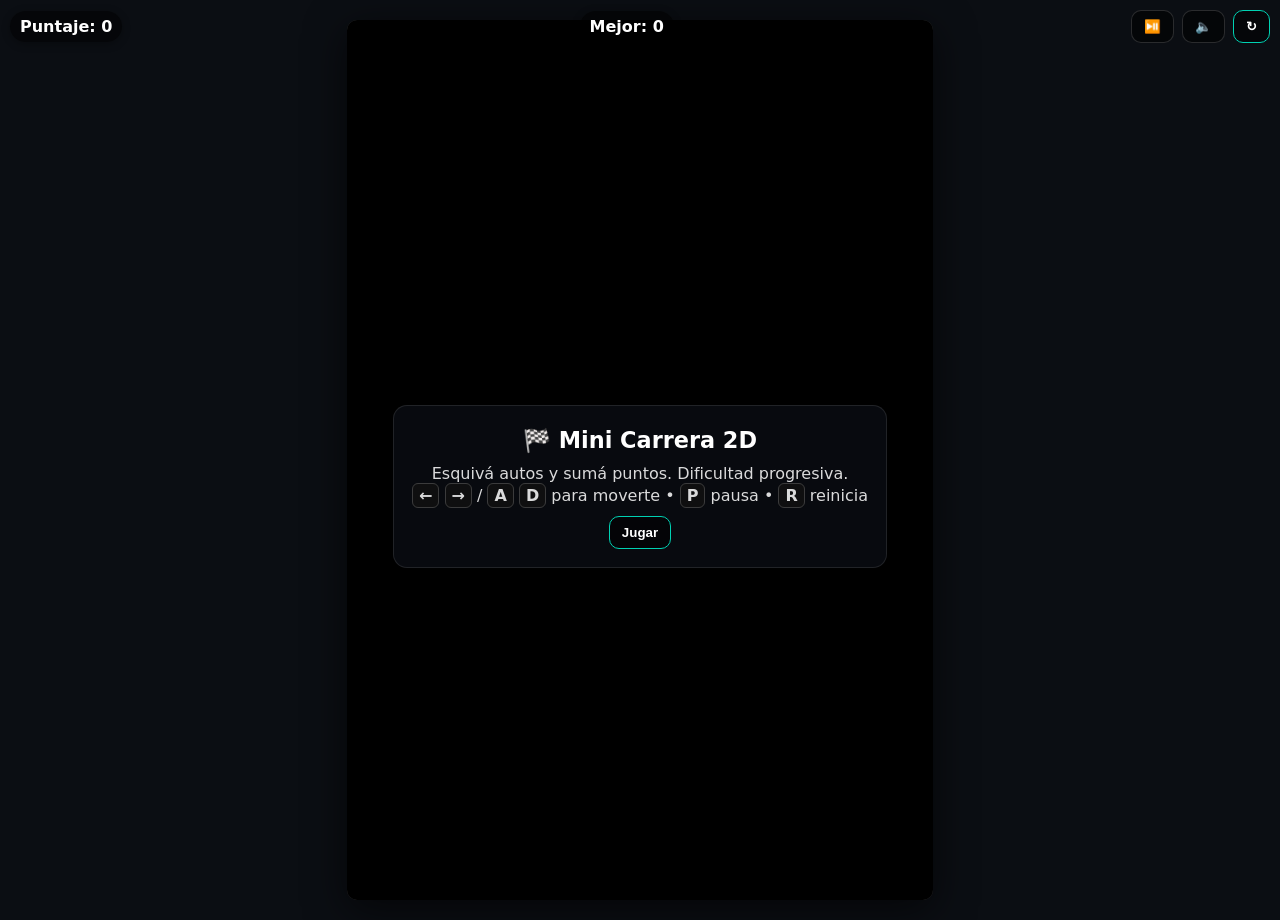
==== Autitos.html @ 8c404fef "Agrego los juegos del 2025" ====
<!DOCTYPE html>
<html lang="es">
<head>
<meta charset="utf-8" />
<meta name="viewport" content="width=device-width, user-scalable=no, initial-scale=1, maximum-scale=1">
<title>Mini Carrera 2D</title>
<style>
  :root {
    --ui-bg: rgba(0,0,0,.55);
    --ui-text: #fff;
    --accent: #00d1b2;
  }
  html, body {
    margin: 0; height: 100%; background: #0b0e13; font-family: system-ui, -apple-system, Segoe UI, Roboto, Ubuntu, Cantarell, "Helvetica Neue", Arial;
    color: var(--ui-text);
  }
  .wrap {
    position: relative; height: 100%; display: grid; place-items: center; padding: 10px;
  }
  canvas { 
    background: #2a2a2a; 
    box-shadow: 0 10px 40px rgba(0,0,0,.6), inset 0 0 0 2px rgba(255,255,255,.05);
    border-radius: 10px;
    max-width: 100%; height: auto;
    touch-action: none;
  }
  .hud {
    position:absolute; inset: 0; pointer-events: none; display:flex; flex-direction:column;
  }
  .topbar {
    display:flex; justify-content:space-between; align-items:center; gap:8px;
    padding:10px; pointer-events:auto;
  }
  .pill {
    background: var(--ui-bg); padding: 6px 10px; border-radius: 999px; font-weight: 600;
    box-shadow: 0 2px 8px rgba(0,0,0,.3);
  }
  .btn {
    background: var(--ui-bg); border: 1px solid rgba(255,255,255,.15); color: var(--ui-text);
    padding: 8px 12px; border-radius: 10px; cursor: pointer; font-weight:700;
    transition: transform .05s ease, background .2s ease, border-color .2s ease;
  }
  .btn:active { transform: translateY(1px) scale(.99); }
  .btn--accent { border-color: var(--accent); }
  .centerOverlay {
    margin-top:auto; margin-bottom:auto; display:grid; place-items:center; gap:12px; pointer-events:auto;
  }
  .panel {
    background: rgba(10,12,18,.85); border: 1px solid rgba(255,255,255,.1); padding: 18px; border-radius: 14px;
    text-align:center; backdrop-filter: blur(6px);
  }
  .panel h1 { margin:.2rem 0 .6rem; font-size: 1.4rem; }
  .panel p { margin:.2rem 0; opacity:.85 }
  .row { display:flex; gap:8px; justify-content:center; flex-wrap:wrap; }
  .kbd { background: #111; border: 1px solid #444; padding: 2px 6px; border-radius: 6px; font-weight:700; }

  /* Controles táctiles */
  .touch {
    position:absolute; bottom: 10px; left: 0; right: 0; display:flex; justify-content:space-between; gap:10px;
    padding: 0 10px; pointer-events:auto;
  }
  .dpad, .rpad {
    display:grid; gap:8px;
  }
  .dpad { grid-template-columns: 60px 60px 60px; grid-template-rows: 60px 60px 60px; }
  .rpad { grid-template-columns: 1fr; }
  .tbtn {
    width:60px; height:60px; background: var(--ui-bg); border: 1px solid rgba(255,255,255,.2);
    border-radius: 10px; display:grid; place-items:center; font-weight:900; user-select:none;
  }
  .tbtn:active { background: rgba(255,255,255,.15); }

  @media (min-width: 860px) {
    .touch { display:none; }
  }
  a { color: var(--accent); text-decoration: none; }
</style>
</head>
<body>
<div class="wrap">
  <canvas id="game" width="480" height="720" aria-label="Juego de carreras 2D"></canvas>

  <div class="hud" aria-hidden="false">
    <div class="topbar">
      <div class="pill" id="scorePill">Puntaje: 0</div>
      <div class="pill" id="bestPill">Mejor: 0</div>
      <div class="row">
        <button class="btn" id="pauseBtn" title="Pausar/Reanudar (P)">⏯️</button>
        <button class="btn" id="muteBtn" title="Silencio">🔈</button>
        <button class="btn btn--accent" id="restartBtn" title="Reiniciar (R)">↻</button>
      </div>
    </div>

    <div class="centerOverlay" id="menu">
      <div class="panel">
        <h1>🏁 Mini Carrera 2D</h1>
        <p>Esquivá autos y sumá puntos. Dificultad progresiva.</p>
        <p><span class="kbd">←</span> <span class="kbd">→</span> / <span class="kbd">A</span> <span class="kbd">D</span> para moverte • <span class="kbd">P</span> pausa • <span class="kbd">R</span> reinicia</p>
        <div style="height:8px"></div>
        <button class="btn btn--accent" id="startBtn">Jugar</button>
      </div>
    </div>

    <!-- Controles táctiles -->
    <div class="touch" id="touchControls">
      <div class="dpad" style="visibility:hidden"></div>
      <div class="dpad" id="leftPad">
        <div></div><div class="tbtn" data-dir="up">↑</div><div></div>
        <div class="tbtn" data-dir="left">←</div><div></div><div class="tbtn" data-dir="right">→</div>
        <div></div><div class="tbtn" data-dir="down">↓</div><div></div>
      </div>
      <div class="rpad">
        <div class="tbtn" id="touchPause">⏯️</div>
        <div class="tbtn" id="touchRestart">↻</div>
      </div>
    </div>
  </div>
</div>

<script>
(() => {
  // ====== Configuración base (espacio lógico independiente del pixel real) ======
  const canvas = document.getElementById('game');
  const ctx = canvas.getContext('2d', { alpha: false });

  // Tamaño lógico del mundo. Se escala a cualquier pantalla manteniendo proporción.
  const WORLD_W = 480;
  const WORLD_H = 720;

  // Manejo de alta densidad de pixeles
  function fitCanvas() {
    const dpr = Math.max(1, Math.min(2, window.devicePixelRatio || 1));
    const cssW = Math.min(window.innerWidth - 20, WORLD_W * (window.innerHeight - 20) / WORLD_H);
    const cssH = cssW * WORLD_H / WORLD_W;
    canvas.style.width = cssW + 'px';
    canvas.style.height = cssH + 'px';
    canvas.width = Math.floor(WORLD_W * dpr);
    canvas.height = Math.floor(WORLD_H * dpr);
    ctx.setTransform(dpr, 0, 0, dpr, 0, 0); // volver al espacio lógico
  }
  window.addEventListener('resize', fitCanvas, { passive: true });
  fitCanvas();

  // ====== Estado del juego ======
  const state = {
    running: false,
    paused: false,
    gameOver: false,
    score: 0,
    best: Number(localStorage.getItem('miniRaceBest') || 0),
    time: 0,             // tiempo total (s)
    spawnTimer: 0,       // control de spawns
    laneOffset: 0,       // para animar líneas discontinuas
    rngSeed: Math.random() * 1e9 | 0,
    muted: false,
  };

  // ====== Utilidades ======
  const clamp = (v, a, b) => Math.max(a, Math.min(b, v));
  function rand() { // LCG simple y determinista para spawns consistentes durante la sesión
    state.rngSeed = (1103515245 * state.rngSeed + 12345) & 0x7fffffff;
    return (state.rngSeed >>> 0) / 0x7fffffff;
  }

  // ====== Carretera y carriles ======
  const road = {
    x: 60,               // margen izquierdo del asfalto
    width: WORLD_W - 120,
    laneCount: 3,
    stripH: 30,          // alto de cada segmento de línea discontinua
    stripGap: 30,
    colorAsphalt: '#3a3a3a',
    colorEdge: '#f3f3f3',
    colorLane: '#d9d9d9',
    grassL: '#1b5e20',
    grassR: '#0f4d17',
  };

  const laneWidth = () => road.width / road.laneCount;
  const laneCenterX = (lane) => road.x + laneWidth() * (lane + 0.5);

  // ====== Jugador ======
  const player = {
    x: WORLD_W/2,
    y: WORLD_H*0.78,
    w: 44,
    h: 84,
    vx: 0,
    accel: 1800,
    maxVx: 360,
    friction: 1400,
    colorBody: '#00d1b2',
    colorShadow: 'rgba(0,0,0,.35)',
    hitboxShrink: 0.82, // colisiones un poco indulgentes
  };

  function resetPlayer() {
    player.x = laneCenterX(1);
    player.y = WORLD_H*0.78;
    player.vx = 0;
  }

  // ====== Obstáculos ======
  const obstacles = [];
  function spawnObstacle(difficulty) {
    // Elige 1-2 autos enemigos, preferentemente en carriles distintos
    const count = rand() < Math.min(0.35, difficulty*0.08) ? 2 : 1;
    const taken = new Set();
    for (let i=0; i<count; i++) {
      let lane;
      let tries = 0;
      do { lane = (rand()*road.laneCount)|0; tries++; } while (taken.has(lane) && tries<6);
      taken.add(lane);
      const w = 44 + (rand()*10|0);
      const h = 84 + (rand()*6|0);
      const speed = 180 + difficulty*40 + rand()*50; // px/s hacia abajo
      obstacles.push({
        x: laneCenterX(lane),
        y: -120 - i*140, // escalonar un poco
        w, h,
        vy: speed,
        colorBody: ['#ff5252','#ffca28','#42a5f5','#ab47bc','#8bc34a'][ (rand()*5)|0 ],
      });
    }
  }

  // ====== Entrada (teclado + táctil) ======
  const input = { left:false, right:false, up:false, down:false };
  const keyMap = {
    ArrowLeft: 'left', ArrowRight: 'right', ArrowUp: 'up', ArrowDown: 'down',
    a: 'left', d: 'right', w: 'up', s: 'down', A: 'left', D: 'right', W: 'up', S: 'down'
  };
  window.addEventListener('keydown', (e) => {
    if (keyMap[e.key]) { input[keyMap[e.key]] = true; e.preventDefault(); }
    if (e.key === 'p' || e.key === 'P') togglePause();
    if (e.key === 'r' || e.key === 'R') restart();
  }, { passive: false });
  window.addEventListener('keyup', (e) => { if (keyMap[e.key]) { input[keyMap[e.key]] = false; e.preventDefault(); } }, { passive: false });

  // táctil
  function bindTouchButton(el, on, off) {
    const start = (ev)=>{ on(); ev.preventDefault(); };
    const end = (ev)=>{ off(); ev.preventDefault(); };
    el.addEventListener('touchstart', start, { passive:false });
    el.addEventListener('touchend', end, { passive:false });
    el.addEventListener('touchcancel', end, { passive:false });
    el.addEventListener('mousedown', start);
    el.addEventListener('mouseup', end);
    el.addEventListener('mouseleave', end);
  }
  document.querySelectorAll('#leftPad .tbtn').forEach(btn=>{
    const dir = btn.dataset.dir;
    bindTouchButton(btn, ()=> input[dir]=true, ()=> input[dir]=false);
  });
  bindTouchButton(document.getElementById('touchPause'), ()=> togglePause(), ()=>{});
  bindTouchButton(document.getElementById('touchRestart'), ()=> restart(), ()=>{});

  // ====== UI botones ======
  const scorePill = document.getElementById('scorePill');
  const bestPill  = document.getElementById('bestPill');
  const pauseBtn  = document.getElementById('pauseBtn');
  const muteBtn   = document.getElementById('muteBtn');
  const restartBtn= document.getElementById('restartBtn');
  const startBtn  = document.getElementById('startBtn');
  const menu      = document.getElementById('menu');

  startBtn.addEventListener('click', ()=> start());
  restartBtn.addEventListener('click', ()=> restart());
  pauseBtn.addEventListener('click', ()=> togglePause());
  muteBtn.addEventListener('click', ()=> { state.muted = !state.muted; refreshMuteIcon(); beep(260, 0.05); });
  function refreshMuteIcon(){ muteBtn.textContent = state.muted ? '🔇' : '🔈'; }
  bestPill.textContent = 'Mejor: ' + state.best;
  refreshMuteIcon();

  // ====== Audio (beeps ligeros con WebAudio, sin assets) ======
  const AudioCtx = window.AudioContext || window.webkitAudioContext;
  let audioCtx = null;
  function ensureAudio(){
    if (!audioCtx) { try { audioCtx = new AudioCtx(); } catch(_) {} }
  }
  function beep(freq=440, dur=0.08, type='square', vol=0.08){
    if (state.muted) return;
    ensureAudio();
    if (!audioCtx) return;
    const t0 = audioCtx.currentTime;
    const osc = audioCtx.createOscillator();
    const gain = audioCtx.createGain();
    osc.type = type; osc.frequency.setValueAtTime(freq, t0);
    gain.gain.value = vol;
    osc.connect(gain); gain.connect(audioCtx.destination);
    osc.start(t0);
    gain.gain.exponentialRampToValueAtTime(0.0001, t0 + dur);
    osc.stop(t0 + dur + 0.02);
  }

  // ====== Bucle principal ======
  let lastTs = 0;
  function start(){
    menu.style.display = 'none';
    state.running = true; state.paused = false; state.gameOver = false;
    state.score = 0; state.time = 0; state.spawnTimer = 0; state.laneOffset = 0; obstacles.length = 0;
    resetPlayer();
    lastTs = performance.now();
    beep(700, .08, 'sine', .06);
    requestAnimationFrame(loop);
  }
  function restart(){
    if (!state.running) return start();
    state.gameOver = false; state.paused = false;
    state.score = 0; state.time = 0; state.spawnTimer = 0; state.laneOffset = 0; obstacles.length = 0;
    resetPlayer();
    menu.style.display = 'none';
    beep(520, .07, 'sine', .06);
  }
  function togglePause(){
    if (!state.running || state.gameOver) return;
    state.paused = !state.paused;
    if (state.paused) { beep(300, .07); }
    else { beep(500, .07); lastTs = performance.now(); requestAnimationFrame(loop); }
  }

  function gameOver(){
    state.gameOver = true; state.paused = false; state.running = true;
    state.best = Math.max(state.best, Math.floor(state.score));
    localStorage.setItem('miniRaceBest', String(state.best));
    bestPill.textContent = 'Mejor: ' + state.best;
    beep(120, .2, 'sawtooth', .07);
    // Mostrar overlay de fin
    menu.innerHTML = `
      <div class="panel">
        <h1>💥 ¡Choque!</h1>
        <p>Puntaje: <b>${Math.floor(state.score)}</b></p>
        <p>Mejor: <b>${state.best}</b></p>
        <div style="height:8px"></div>
        <div class="row">
          <button class="btn btn--accent" id="againBtn">Jugar de nuevo</button>
          <button class="btn" id="shareBtn">Compartir</button>
        </div>
      </div>`;
    menu.style.display = 'grid';
    document.getElementById('againBtn').addEventListener('click', ()=> restart());
    document.getElementById('shareBtn').addEventListener('click', ()=>{
      const text = `Hice ${Math.floor(state.score)} puntos en Mini Carrera 2D 🏁 ¿me ganás?`;
      if (navigator.share) navigator.share({ text, title:'Mini Carrera 2D' }).catch(()=>{});
      else navigator.clipboard.writeText(text).then(()=> alert('Copiado al portapapeles 👍'));
    });
  }

  function loop(ts){
    if (!state.running || state.paused) return;
    const dt = Math.min(0.033, (ts - lastTs)/1000); // clamp para estabilidad
    lastTs = ts;

    update(dt);
    draw();

    if (!state.gameOver) requestAnimationFrame(loop);
  }

  // ====== Update ======
  function update(dt){
    // dificultad crece con el tiempo
    state.time += dt;
    const difficulty = 1 + state.time * 0.22;

    // movimiento jugador
    const ax = (input.left ? -1 : 0) + (input.right ? 1 : 0);
    if (ax !== 0) {
      player.vx += ax * player.accel * dt;
    } else {
      // fricción
      if (Math.abs(player.vx) < 10) player.vx = 0;
      else player.vx += -Math.sign(player.vx) * player.friction * dt;
    }
    player.vx = clamp(player.vx, -player.maxVx, player.maxVx);
    player.x += player.vx * dt;

    // límites de la carretera
    const leftBound = road.x + player.w*0.5 + 2;
    const rightBound = road.x + road.width - player.w*0.5 - 2;
    player.x = clamp(player.x, leftBound, rightBound);

    // spawns
    state.spawnTimer -= dt;
    const baseSpawn = 1.0; // segundos
    const spawnInterval = Math.max(0.35, baseSpawn - (difficulty*0.06));
    if (state.spawnTimer <= 0) {
      spawnObstacle(difficulty);
      state.spawnTimer = spawnInterval;
    }

    // mover obstáculos
    for (let i=obstacles.length-1; i>=0; i--){
      const o = obstacles[i];
      o.y += o.vy * dt;
      if (o.y - o.h/2 > WORLD_H + 100) {
        obstacles.splice(i,1);
        state.score += 5; // pasó uno
        beep(880, .03, 'triangle', .03);
      }
    }

    // colisiones
    for (const o of obstacles) {
      if (intersect(player, o)) {
        gameOver();
        break;
      }
    }

    // puntaje por tiempo
    state.score += dt * (10 + difficulty*1.2);

    // animar líneas de carril (velocidad aparente)
    state.laneOffset = (state.laneOffset + dt * (220 + difficulty*30)) % (road.stripH + road.stripGap);

    // actualizar HUD
    scorePill.textContent = 'Puntaje: ' + Math.floor(state.score);
  }

  function intersect(a, b){
    const aw = a.w * a.hitboxShrink, ah = a.h * a.hitboxShrink;
    const ax1 = a.x - aw/2, ay1 = a.y - ah/2, ax2 = a.x + aw/2, ay2 = a.y + ah/2;
    const bx1 = b.x - b.w/2, by1 = b.y - b.h/2, bx2 = b.x + b.w/2, by2 = b.y + b.h/2;
    return ax1 < bx2 && ax2 > bx1 && ay1 < by2 && ay2 > by1;
  }

  // ====== Render ======
  function draw(){
    // fondo (césped)
    ctx.fillStyle = road.grassL;
    ctx.fillRect(0,0, road.x, WORLD_H);
    ctx.fillStyle = road.grassR;
    ctx.fillRect(road.x + road.width, 0, WORLD_W - road.x - road.width, WORLD_H);

    // asfalto
    ctx.fillStyle = road.colorAsphalt;
    ctx.fillRect(road.x, 0, road.width, WORLD_H);

    // bordes
    ctx.fillStyle = road.colorEdge;
    ctx.fillRect(road.x - 6, 0, 6, WORLD_H);
    ctx.fillRect(road.x + road.width, 0, 6, WORLD_H);

    // líneas de carril discontinuas
    ctx.fillStyle = road.colorLane;
    for (let i=1; i<road.laneCount; i++){
      const x = road.x + i*laneWidth() - 2;
      let y = -state.laneOffset;
      while (y < WORLD_H) {
        ctx.fillRect(x, y, 4, road.stripH);
        y += road.stripH + road.stripGap;
      }
    }

    // obstáculos
    for (const o of obstacles) drawCar(o.x, o.y, o.w, o.h, o.colorBody);

    // jugador (con sombra)
    drawShadow(player.x, player.y + 8, player.w*0.9, player.h*0.9, player.colorShadow);
    drawCar(player.x, player.y, player.w, player.h, player.colorBody);
  }

  function drawShadow(x,y,w,h,color){
    ctx.save();
    ctx.translate(x, y);
    ctx.fillStyle = color;
    roundRectPath(-w/2, -h/2, w, h, 10);
    ctx.fill();
    ctx.restore();
  }

  function drawCar(x,y,w,h, bodyColor){
    ctx.save();
    ctx.translate(x, y);

    // cuerpo
    ctx.fillStyle = bodyColor;
    roundRectPath(-w/2, -h/2, w, h, 10);
    ctx.fill();

    // parabrisas
    ctx.fillStyle = 'rgba(0,0,0,.35)';
    roundRectPath(-w*0.35, -h*0.32, w*0.7, h*0.2, 6);
    ctx.fill();

    // capó y techo
    ctx.fillStyle = 'rgba(255,255,255,.12)';
    roundRectPath(-w*0.33, -h*0.05, w*0.66, h*0.36, 8);
    ctx.fill();

    // ruedas
    ctx.fillStyle = '#111';
    roundRectPath(-w*0.55, -h*0.36, w*0.18, h*0.30, 4); ctx.fill();
    roundRectPath( w*0.37, -h*0.36, w*0.18, h*0.30, 4); ctx.fill();
    roundRectPath(-w*0.55,  h*0.06, w*0.18, h*0.30, 4); ctx.fill();
    roundRectPath( w*0.37,  h*0.06, w*0.18, h*0.30, 4); ctx.fill();

    // luces
    ctx.fillStyle = '#ffd54f';
    roundRectPath(-w*0.22, -h*0.5, w*0.18, h*0.06, 2); ctx.fill();
    roundRectPath( w*0.04, -h*0.5, w*0.18, h*0.06, 2); ctx.fill();
    ctx.fillStyle = '#ff7043';
    roundRectPath(-w*0.22,  h*0.44, w*0.18, h*0.06, 2); ctx.fill();
    roundRectPath( w*0.04,  h*0.44, w*0.18, h*0.06, 2); ctx.fill();

    ctx.restore();
  }

  function roundRectPath(x, y, w, h, r){
    const rr = Math.min(r, w/2, h/2);
    ctx.beginPath();
    ctx.moveTo(x+rr, y);
    ctx.lineTo(x+w-rr, y);
    ctx.quadraticCurveTo(x+w, y, x+w, y+rr);
    ctx.lineTo(x+w, y+h-rr);
    ctx.quadraticCurveTo(x+w, y+h, x+w-rr, y+h);
    ctx.lineTo(x+rr, y+h);
    ctx.quadraticCurveTo(x, y+h, x, y+h-rr);
    ctx.lineTo(x, y+rr);
    ctx.quadraticCurveTo(x, y, x+rr, y);
    ctx.closePath();
  }

  // Mostrar menú inicial
  menu.style.display = 'grid';

})();
</script>
</body>
</html>
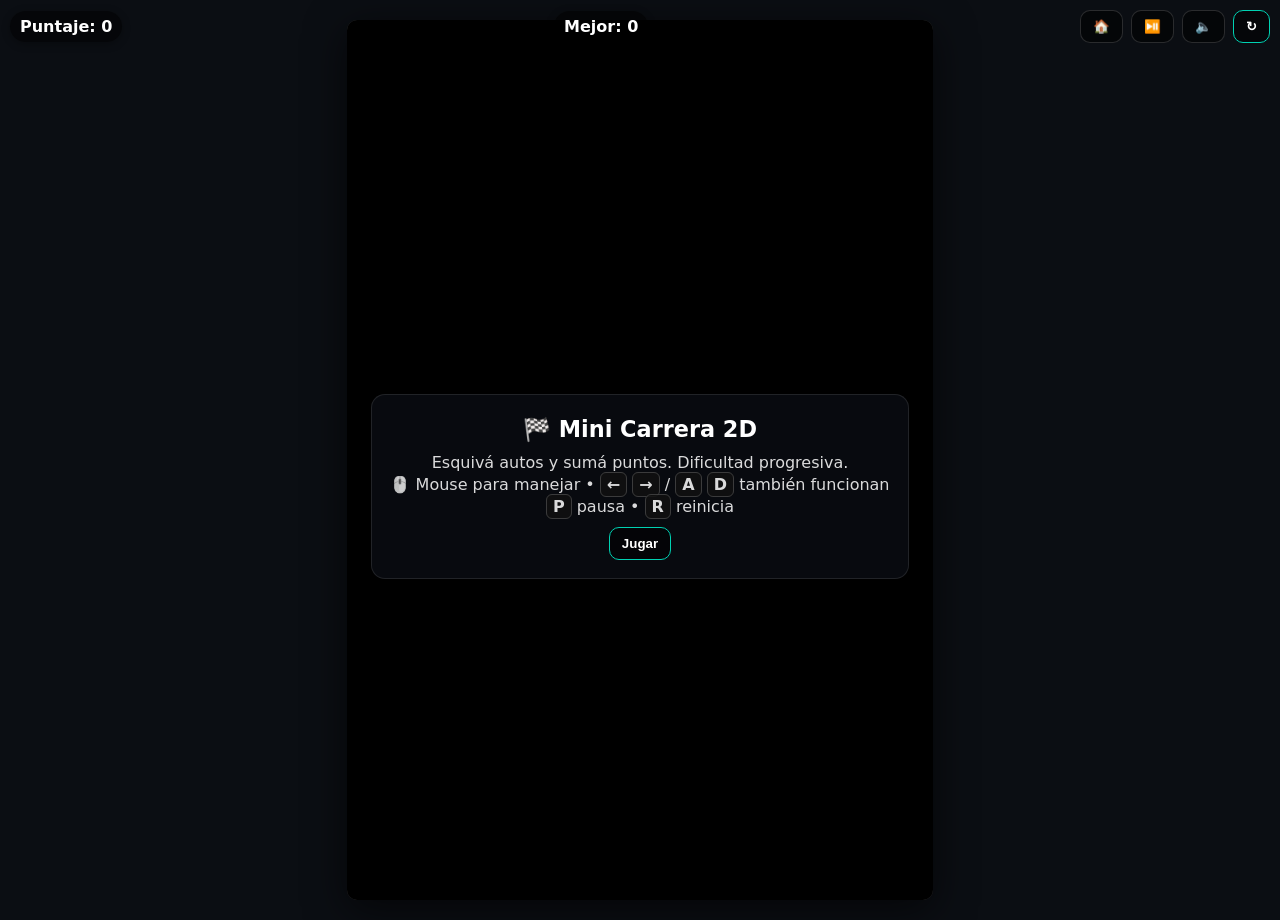
==== commit 4ff03cca: "actualizo el laberinto" ====
--- a/Autitos.html
+++ b/Autitos.html
@@ -5,109 +5,191 @@
 <meta name="viewport" content="width=device-width, user-scalable=no, initial-scale=1, maximum-scale=1">
 <title>Mini Carrera 2D</title>
 <style>
-  :root {
-    --ui-bg: rgba(0,0,0,.55);
-    --ui-text: #fff;
-    --accent: #00d1b2;
-  }
-  html, body {
-    margin: 0; height: 100%; background: #0b0e13; font-family: system-ui, -apple-system, Segoe UI, Roboto, Ubuntu, Cantarell, "Helvetica Neue", Arial;
-    color: var(--ui-text);
-  }
-  .wrap {
-    position: relative; height: 100%; display: grid; place-items: center; padding: 10px;
-  }
-  canvas { 
-    background: #2a2a2a; 
-    box-shadow: 0 10px 40px rgba(0,0,0,.6), inset 0 0 0 2px rgba(255,255,255,.05);
-    border-radius: 10px;
-    max-width: 100%; height: auto;
-    touch-action: none;
-  }
-  .hud {
-    position:absolute; inset: 0; pointer-events: none; display:flex; flex-direction:column;
-  }
-  .topbar {
-    display:flex; justify-content:space-between; align-items:center; gap:8px;
-    padding:10px; pointer-events:auto;
-  }
-  .pill {
-    background: var(--ui-bg); padding: 6px 10px; border-radius: 999px; font-weight: 600;
-    box-shadow: 0 2px 8px rgba(0,0,0,.3);
-  }
-  .btn {
-    background: var(--ui-bg); border: 1px solid rgba(255,255,255,.15); color: var(--ui-text);
-    padding: 8px 12px; border-radius: 10px; cursor: pointer; font-weight:700;
-    transition: transform .05s ease, background .2s ease, border-color .2s ease;
-  }
-  .btn:active { transform: translateY(1px) scale(.99); }
-  .btn--accent { border-color: var(--accent); }
-  .centerOverlay {
-    margin-top:auto; margin-bottom:auto; display:grid; place-items:center; gap:12px; pointer-events:auto;
-  }
-  .panel {
-    background: rgba(10,12,18,.85); border: 1px solid rgba(255,255,255,.1); padding: 18px; border-radius: 14px;
-    text-align:center; backdrop-filter: blur(6px);
-  }
-  .panel h1 { margin:.2rem 0 .6rem; font-size: 1.4rem; }
-  .panel p { margin:.2rem 0; opacity:.85 }
-  .row { display:flex; gap:8px; justify-content:center; flex-wrap:wrap; }
-  .kbd { background: #111; border: 1px solid #444; padding: 2px 6px; border-radius: 6px; font-weight:700; }
-
-  /* Controles táctiles */
+:root {
+  --ui-bg: rgba(0,0,0,.55);
+  --ui-text: #fff;
+  --accent: #00d1b2;
+}
+html, body {
+  margin: 0;
+  height: 100%;
+  background: #0b0e13;
+  font-family: system-ui, -apple-system, Segoe UI, Roboto, Ubuntu, Cantarell, "Helvetica Neue", Arial;
+  color: var(--ui-text);
+}
+.wrap {
+  position: relative;
+  height: 100%;
+  display: grid;
+  place-items: center;
+  padding: 10px;
+}
+canvas {
+  background: #2a2a2a;
+  box-shadow: 0 10px 40px rgba(0,0,0,.6), inset 0 0 0 2px rgba(255,255,255,.05);
+  border-radius: 10px;
+  max-width: 100%;
+  height: auto;
+  touch-action: none;
+  cursor: crosshair;
+}
+.hud {
+  position: absolute;
+  inset: 0;
+  pointer-events: none;
+  display: flex;
+  flex-direction: column;
+}
+.topbar {
+  display: flex;
+  justify-content: space-between;
+  align-items: center;
+  gap: 8px;
+  padding: 10px;
+  pointer-events: auto;
+}
+.pill {
+  background: var(--ui-bg);
+  padding: 6px 10px;
+  border-radius: 999px;
+  font-weight: 600;
+  box-shadow: 0 2px 8px rgba(0,0,0,.3);
+}
+.btn {
+  background: var(--ui-bg);
+  border: 1px solid rgba(255,255,255,.15);
+  color: var(--ui-text);
+  padding: 8px 12px;
+  border-radius: 10px;
+  cursor: pointer;
+  font-weight: 700;
+  transition: transform .05s ease, background .2s ease, border-color .2s ease;
+}
+.btn:hover {
+  background: rgba(255,255,255,.12);
+}
+.btn:active {
+  transform: translateY(1px) scale(.99);
+}
+.btn--accent {
+  border-color: var(--accent);
+}
+.centerOverlay {
+  margin-top: auto;
+  margin-bottom: auto;
+  display: grid;
+  place-items: center;
+  gap: 12px;
+  pointer-events: auto;
+}
+.panel {
+  background: rgba(10,12,18,.85);
+  border: 1px solid rgba(255,255,255,.1);
+  padding: 18px;
+  border-radius: 14px;
+  text-align: center;
+  backdrop-filter: blur(6px);
+}
+.panel h1 {
+  margin: .2rem 0 .6rem;
+  font-size: 1.4rem;
+}
+.panel p {
+  margin: .2rem 0;
+  opacity: .85;
+}
+.row {
+  display: flex;
+  gap: 8px;
+  justify-content: center;
+  flex-wrap: wrap;
+}
+.kbd {
+  background: #111;
+  border: 1px solid #444;
+  padding: 2px 6px;
+  border-radius: 6px;
+  font-weight: 700;
+}
+.touch {
+  position: absolute;
+  bottom: 10px;
+  left: 0;
+  right: 0;
+  display: flex;
+  justify-content: space-between;
+  gap: 10px;
+  padding: 0 10px;
+  pointer-events: auto;
+}
+.dpad, .rpad {
+  display: grid;
+  gap: 8px;
+}
+.dpad {
+  grid-template-columns: 60px 60px 60px;
+  grid-template-rows: 60px 60px 60px;
+}
+.rpad {
+  grid-template-columns: 1fr;
+}
+.tbtn {
+  width: 60px;
+  height: 60px;
+  background: var(--ui-bg);
+  border: 1px solid rgba(255,255,255,.2);
+  border-radius: 10px;
+  display: grid;
+  place-items: center;
+  font-weight: 900;
+  user-select: none;
+}
+.tbtn:active {
+  background: rgba(255,255,255,.15);
+}
+@media (min-width: 860px) {
   .touch {
-    position:absolute; bottom: 10px; left: 0; right: 0; display:flex; justify-content:space-between; gap:10px;
-    padding: 0 10px; pointer-events:auto;
-  }
-  .dpad, .rpad {
-    display:grid; gap:8px;
-  }
-  .dpad { grid-template-columns: 60px 60px 60px; grid-template-rows: 60px 60px 60px; }
-  .rpad { grid-template-columns: 1fr; }
-  .tbtn {
-    width:60px; height:60px; background: var(--ui-bg); border: 1px solid rgba(255,255,255,.2);
-    border-radius: 10px; display:grid; place-items:center; font-weight:900; user-select:none;
-  }
-  .tbtn:active { background: rgba(255,255,255,.15); }
-
-  @media (min-width: 860px) {
-    .touch { display:none; }
-  }
-  a { color: var(--accent); text-decoration: none; }
+    display: none;
+  }
+}
 </style>
 </head>
 <body>
 <div class="wrap">
   <canvas id="game" width="480" height="720" aria-label="Juego de carreras 2D"></canvas>
-
-  <div class="hud" aria-hidden="false">
+  <div class="hud">
     <div class="topbar">
       <div class="pill" id="scorePill">Puntaje: 0</div>
       <div class="pill" id="bestPill">Mejor: 0</div>
       <div class="row">
+        <button class="btn" id="menuBtn" title="Volver al menú">🏠</button>
         <button class="btn" id="pauseBtn" title="Pausar/Reanudar (P)">⏯️</button>
         <button class="btn" id="muteBtn" title="Silencio">🔈</button>
         <button class="btn btn--accent" id="restartBtn" title="Reiniciar (R)">↻</button>
       </div>
     </div>
-
     <div class="centerOverlay" id="menu">
       <div class="panel">
         <h1>🏁 Mini Carrera 2D</h1>
         <p>Esquivá autos y sumá puntos. Dificultad progresiva.</p>
-        <p><span class="kbd">←</span> <span class="kbd">→</span> / <span class="kbd">A</span> <span class="kbd">D</span> para moverte • <span class="kbd">P</span> pausa • <span class="kbd">R</span> reinicia</p>
+        <p>🖱️ Mouse para manejar • <span class="kbd">←</span> <span class="kbd">→</span> / <span class="kbd">A</span> <span class="kbd">D</span> también funcionan</p>
+        <p><span class="kbd">P</span> pausa • <span class="kbd">R</span> reinicia</p>
         <div style="height:8px"></div>
         <button class="btn btn--accent" id="startBtn">Jugar</button>
       </div>
     </div>
-
-    <!-- Controles táctiles -->
     <div class="touch" id="touchControls">
       <div class="dpad" style="visibility:hidden"></div>
       <div class="dpad" id="leftPad">
-        <div></div><div class="tbtn" data-dir="up">↑</div><div></div>
-        <div class="tbtn" data-dir="left">←</div><div></div><div class="tbtn" data-dir="right">→</div>
-        <div></div><div class="tbtn" data-dir="down">↓</div><div></div>
+        <div></div>
+        <div class="tbtn" data-dir="up">↑</div>
+        <div></div>
+        <div class="tbtn" data-dir="left">←</div>
+        <div></div>
+        <div class="tbtn" data-dir="right">→</div>
+        <div></div>
+        <div class="tbtn" data-dir="down">↓</div>
+        <div></div>
       </div>
       <div class="rpad">
         <div class="tbtn" id="touchPause">⏯️</div>
@@ -119,15 +201,11 @@
 
 <script>
 (() => {
-  // ====== Configuración base (espacio lógico independiente del pixel real) ======
   const canvas = document.getElementById('game');
   const ctx = canvas.getContext('2d', { alpha: false });
-
-  // Tamaño lógico del mundo. Se escala a cualquier pantalla manteniendo proporción.
   const WORLD_W = 480;
   const WORLD_H = 720;
 
-  // Manejo de alta densidad de pixeles
   function fitCanvas() {
     const dpr = Math.max(1, Math.min(2, window.devicePixelRatio || 1));
     const cssW = Math.min(window.innerWidth - 20, WORLD_W * (window.innerHeight - 20) / WORLD_H);
@@ -136,53 +214,51 @@
     canvas.style.height = cssH + 'px';
     canvas.width = Math.floor(WORLD_W * dpr);
     canvas.height = Math.floor(WORLD_H * dpr);
-    ctx.setTransform(dpr, 0, 0, dpr, 0, 0); // volver al espacio lógico
-  }
+    ctx.setTransform(dpr, 0, 0, dpr, 0, 0);
+  }
+
   window.addEventListener('resize', fitCanvas, { passive: true });
   fitCanvas();
 
-  // ====== Estado del juego ======
   const state = {
     running: false,
     paused: false,
     gameOver: false,
     score: 0,
     best: Number(localStorage.getItem('miniRaceBest') || 0),
-    time: 0,             // tiempo total (s)
-    spawnTimer: 0,       // control de spawns
-    laneOffset: 0,       // para animar líneas discontinuas
+    time: 0,
+    spawnTimer: 0,
+    laneOffset: 0,
     rngSeed: Math.random() * 1e9 | 0,
-    muted: false,
+    muted: false
   };
 
-  // ====== Utilidades ======
   const clamp = (v, a, b) => Math.max(a, Math.min(b, v));
-  function rand() { // LCG simple y determinista para spawns consistentes durante la sesión
+
+  function rand() {
     state.rngSeed = (1103515245 * state.rngSeed + 12345) & 0x7fffffff;
     return (state.rngSeed >>> 0) / 0x7fffffff;
   }
 
-  // ====== Carretera y carriles ======
   const road = {
-    x: 60,               // margen izquierdo del asfalto
+    x: 60,
     width: WORLD_W - 120,
     laneCount: 3,
-    stripH: 30,          // alto de cada segmento de línea discontinua
+    stripH: 30,
     stripGap: 30,
     colorAsphalt: '#3a3a3a',
     colorEdge: '#f3f3f3',
     colorLane: '#d9d9d9',
     grassL: '#1b5e20',
-    grassR: '#0f4d17',
+    grassR: '#0f4d17'
   };
 
   const laneWidth = () => road.width / road.laneCount;
   const laneCenterX = (lane) => road.x + laneWidth() * (lane + 0.5);
 
-  // ====== Jugador ======
   const player = {
-    x: WORLD_W/2,
-    y: WORLD_H*0.78,
+    x: WORLD_W / 2,
+    y: WORLD_H * 0.78,
     w: 44,
     h: 84,
     vx: 0,
@@ -191,141 +267,262 @@
     friction: 1400,
     colorBody: '#00d1b2',
     colorShadow: 'rgba(0,0,0,.35)',
-    hitboxShrink: 0.82, // colisiones un poco indulgentes
+    hitboxShrink: 0.82
   };
 
   function resetPlayer() {
     player.x = laneCenterX(1);
-    player.y = WORLD_H*0.78;
+    player.y = WORLD_H * 0.78;
     player.vx = 0;
   }
 
-  // ====== Obstáculos ======
   const obstacles = [];
+
   function spawnObstacle(difficulty) {
-    // Elige 1-2 autos enemigos, preferentemente en carriles distintos
-    const count = rand() < Math.min(0.35, difficulty*0.08) ? 2 : 1;
+    const count = rand() < Math.min(0.35, difficulty * 0.08) ? 2 : 1;
     const taken = new Set();
-    for (let i=0; i<count; i++) {
+
+    for (let i = 0; i < count; i++) {
       let lane;
       let tries = 0;
-      do { lane = (rand()*road.laneCount)|0; tries++; } while (taken.has(lane) && tries<6);
+
+      do {
+        lane = (rand() * road.laneCount) | 0;
+        tries++;
+      } while (taken.has(lane) && tries < 6);
+
       taken.add(lane);
-      const w = 44 + (rand()*10|0);
-      const h = 84 + (rand()*6|0);
-      const speed = 180 + difficulty*40 + rand()*50; // px/s hacia abajo
+
+      const w = 44 + (rand() * 10 | 0);
+      const h = 84 + (rand() * 6 | 0);
+      const speed = 180 + difficulty * 40 + rand() * 50;
+
       obstacles.push({
         x: laneCenterX(lane),
-        y: -120 - i*140, // escalonar un poco
-        w, h,
+        y: -120 - i * 140,
+        w,
+        h,
         vy: speed,
-        colorBody: ['#ff5252','#ffca28','#42a5f5','#ab47bc','#8bc34a'][ (rand()*5)|0 ],
+        colorBody: ['#ff5252', '#ffca28', '#42a5f5', '#ab47bc', '#8bc34a'][(rand() * 5) | 0]
       });
     }
   }
 
-  // ====== Entrada (teclado + táctil) ======
-  const input = { left:false, right:false, up:false, down:false };
+  const input = {
+    left: false,
+    right: false,
+    up: false,
+    down: false
+  };
+
   const keyMap = {
-    ArrowLeft: 'left', ArrowRight: 'right', ArrowUp: 'up', ArrowDown: 'down',
-    a: 'left', d: 'right', w: 'up', s: 'down', A: 'left', D: 'right', W: 'up', S: 'down'
+    ArrowLeft: 'left',
+    ArrowRight: 'right',
+    ArrowUp: 'up',
+    ArrowDown: 'down',
+    a: 'left',
+    d: 'right',
+    w: 'up',
+    s: 'down',
+    A: 'left',
+    D: 'right',
+    W: 'up',
+    S: 'down'
   };
+
+  let mouseActive = false;
+
   window.addEventListener('keydown', (e) => {
-    if (keyMap[e.key]) { input[keyMap[e.key]] = true; e.preventDefault(); }
+    if (keyMap[e.key]) {
+      input[keyMap[e.key]] = true;
+      mouseActive = false;
+      e.preventDefault();
+    }
+
     if (e.key === 'p' || e.key === 'P') togglePause();
     if (e.key === 'r' || e.key === 'R') restart();
   }, { passive: false });
-  window.addEventListener('keyup', (e) => { if (keyMap[e.key]) { input[keyMap[e.key]] = false; e.preventDefault(); } }, { passive: false });
-
-  // táctil
+
+  window.addEventListener('keyup', (e) => {
+    if (keyMap[e.key]) {
+      input[keyMap[e.key]] = false;
+      e.preventDefault();
+    }
+  }, { passive: false });
+
+  canvas.addEventListener('mousemove', (e) => {
+    mouseActive = true;
+    const rect = canvas.getBoundingClientRect();
+    const mouseX = (e.clientX - rect.left) * (WORLD_W / rect.width);
+    const targetX = clamp(
+      mouseX,
+      road.x + player.w * 0.5 + 2,
+      road.x + road.width - player.w * 0.5 - 2
+    );
+    player.x += (targetX - player.x) * 0.25;
+    player.vx = 0;
+  });
+
   function bindTouchButton(el, on, off) {
-    const start = (ev)=>{ on(); ev.preventDefault(); };
-    const end = (ev)=>{ off(); ev.preventDefault(); };
-    el.addEventListener('touchstart', start, { passive:false });
-    el.addEventListener('touchend', end, { passive:false });
-    el.addEventListener('touchcancel', end, { passive:false });
+    const start = (ev) => {
+      mouseActive = false;
+      on();
+      ev.preventDefault();
+    };
+
+    const end = (ev) => {
+      off();
+      ev.preventDefault();
+    };
+
+    el.addEventListener('touchstart', start, { passive: false });
+    el.addEventListener('touchend', end, { passive: false });
+    el.addEventListener('touchcancel', end, { passive: false });
     el.addEventListener('mousedown', start);
     el.addEventListener('mouseup', end);
     el.addEventListener('mouseleave', end);
   }
-  document.querySelectorAll('#leftPad .tbtn').forEach(btn=>{
+
+  document.querySelectorAll('#leftPad .tbtn').forEach(btn => {
     const dir = btn.dataset.dir;
-    bindTouchButton(btn, ()=> input[dir]=true, ()=> input[dir]=false);
+    bindTouchButton(btn, () => input[dir] = true, () => input[dir] = false);
   });
-  bindTouchButton(document.getElementById('touchPause'), ()=> togglePause(), ()=>{});
-  bindTouchButton(document.getElementById('touchRestart'), ()=> restart(), ()=>{});
-
-  // ====== UI botones ======
+
+  bindTouchButton(
+    document.getElementById('touchPause'),
+    () => togglePause(),
+    () => {}
+  );
+
+  bindTouchButton(
+    document.getElementById('touchRestart'),
+    () => restart(),
+    () => {}
+  );
+
   const scorePill = document.getElementById('scorePill');
-  const bestPill  = document.getElementById('bestPill');
-  const pauseBtn  = document.getElementById('pauseBtn');
-  const muteBtn   = document.getElementById('muteBtn');
-  const restartBtn= document.getElementById('restartBtn');
-  const startBtn  = document.getElementById('startBtn');
-  const menu      = document.getElementById('menu');
-
-  startBtn.addEventListener('click', ()=> start());
-  restartBtn.addEventListener('click', ()=> restart());
-  pauseBtn.addEventListener('click', ()=> togglePause());
-  muteBtn.addEventListener('click', ()=> { state.muted = !state.muted; refreshMuteIcon(); beep(260, 0.05); });
-  function refreshMuteIcon(){ muteBtn.textContent = state.muted ? '🔇' : '🔈'; }
+  const bestPill = document.getElementById('bestPill');
+  const pauseBtn = document.getElementById('pauseBtn');
+  const muteBtn = document.getElementById('muteBtn');
+  const restartBtn = document.getElementById('restartBtn');
+  const menuBtn = document.getElementById('menuBtn');
+  const startBtn = document.getElementById('startBtn');
+  const menu = document.getElementById('menu');
+
+  startBtn.addEventListener('click', () => start());
+  restartBtn.addEventListener('click', () => restart());
+  pauseBtn.addEventListener('click', () => togglePause());
+
+  menuBtn.addEventListener('click', () => {
+    window.location.href = 'index.html';
+  });
+
+  muteBtn.addEventListener('click', () => {
+    state.muted = !state.muted;
+    refreshMuteIcon();
+    beep(260, 0.05);
+  });
+
+  function refreshMuteIcon() {
+    muteBtn.textContent = state.muted ? '🔇' : '🔈';
+  }
+
   bestPill.textContent = 'Mejor: ' + state.best;
   refreshMuteIcon();
 
-  // ====== Audio (beeps ligeros con WebAudio, sin assets) ======
   const AudioCtx = window.AudioContext || window.webkitAudioContext;
   let audioCtx = null;
-  function ensureAudio(){
-    if (!audioCtx) { try { audioCtx = new AudioCtx(); } catch(_) {} }
-  }
-  function beep(freq=440, dur=0.08, type='square', vol=0.08){
+
+  function ensureAudio() {
+    if (!audioCtx) {
+      try {
+        audioCtx = new AudioCtx();
+      } catch (_) {}
+    }
+  }
+
+  function beep(freq = 440, dur = 0.08, type = 'square', vol = 0.08) {
     if (state.muted) return;
     ensureAudio();
     if (!audioCtx) return;
+
     const t0 = audioCtx.currentTime;
     const osc = audioCtx.createOscillator();
     const gain = audioCtx.createGain();
-    osc.type = type; osc.frequency.setValueAtTime(freq, t0);
+
+    osc.type = type;
+    osc.frequency.setValueAtTime(freq, t0);
     gain.gain.value = vol;
-    osc.connect(gain); gain.connect(audioCtx.destination);
+
+    osc.connect(gain);
+    gain.connect(audioCtx.destination);
     osc.start(t0);
+
     gain.gain.exponentialRampToValueAtTime(0.0001, t0 + dur);
     osc.stop(t0 + dur + 0.02);
   }
 
-  // ====== Bucle principal ======
   let lastTs = 0;
-  function start(){
+
+  function start() {
     menu.style.display = 'none';
-    state.running = true; state.paused = false; state.gameOver = false;
-    state.score = 0; state.time = 0; state.spawnTimer = 0; state.laneOffset = 0; obstacles.length = 0;
+    state.running = true;
+    state.paused = false;
+    state.gameOver = false;
+    state.score = 0;
+    state.time = 0;
+    state.spawnTimer = 0;
+    state.laneOffset = 0;
+    obstacles.length = 0;
     resetPlayer();
     lastTs = performance.now();
     beep(700, .08, 'sine', .06);
     requestAnimationFrame(loop);
   }
-  function restart(){
+
+  function restart() {
     if (!state.running) return start();
-    state.gameOver = false; state.paused = false;
-    state.score = 0; state.time = 0; state.spawnTimer = 0; state.laneOffset = 0; obstacles.length = 0;
+
+    state.gameOver = false;
+    state.paused = false;
+    state.score = 0;
+    state.time = 0;
+    state.spawnTimer = 0;
+    state.laneOffset = 0;
+    obstacles.length = 0;
     resetPlayer();
     menu.style.display = 'none';
+    lastTs = performance.now();
     beep(520, .07, 'sine', .06);
-  }
-  function togglePause(){
+    requestAnimationFrame(loop);
+  }
+
+  function togglePause() {
     if (!state.running || state.gameOver) return;
+
     state.paused = !state.paused;
-    if (state.paused) { beep(300, .07); }
-    else { beep(500, .07); lastTs = performance.now(); requestAnimationFrame(loop); }
-  }
-
-  function gameOver(){
-    state.gameOver = true; state.paused = false; state.running = true;
+
+    if (state.paused) {
+      beep(300, .07);
+    } else {
+      beep(500, .07);
+      lastTs = performance.now();
+      requestAnimationFrame(loop);
+    }
+  }
+
+  function gameOver() {
+    state.gameOver = true;
+    state.paused = false;
+    state.running = true;
+
     state.best = Math.max(state.best, Math.floor(state.score));
+
     localStorage.setItem('miniRaceBest', String(state.best));
     bestPill.textContent = 'Mejor: ' + state.best;
+
     beep(120, .2, 'sawtooth', .07);
-    // Mostrar overlay de fin
+
     menu.innerHTML = `
       <div class="panel">
         <h1>💥 ¡Choque!</h1>
@@ -336,19 +533,31 @@
           <button class="btn btn--accent" id="againBtn">Jugar de nuevo</button>
           <button class="btn" id="shareBtn">Compartir</button>
         </div>
-      </div>`;
+      </div>
+    `;
+
     menu.style.display = 'grid';
-    document.getElementById('againBtn').addEventListener('click', ()=> restart());
-    document.getElementById('shareBtn').addEventListener('click', ()=>{
+
+    document.getElementById('againBtn').addEventListener('click', () => restart());
+
+    document.getElementById('shareBtn').addEventListener('click', () => {
       const text = `Hice ${Math.floor(state.score)} puntos en Mini Carrera 2D 🏁 ¿me ganás?`;
-      if (navigator.share) navigator.share({ text, title:'Mini Carrera 2D' }).catch(()=>{});
-      else navigator.clipboard.writeText(text).then(()=> alert('Copiado al portapapeles 👍'));
+
+      if (navigator.share) {
+        navigator.share({
+          text,
+          title: 'Mini Carrera 2D'
+        }).catch(() => {});
+      } else if (navigator.clipboard) {
+        navigator.clipboard.writeText(text).then(() => alert('Copiado al portapapeles 👍'));
+      }
     });
   }
 
-  function loop(ts){
+  function loop(ts) {
     if (!state.running || state.paused) return;
-    const dt = Math.min(0.033, (ts - lastTs)/1000); // clamp para estabilidad
+
+    const dt = Math.min(0.033, (ts - lastTs) / 1000);
     lastTs = ts;
 
     update(dt);
@@ -357,50 +566,54 @@
     if (!state.gameOver) requestAnimationFrame(loop);
   }
 
-  // ====== Update ======
-  function update(dt){
-    // dificultad crece con el tiempo
+  function update(dt) {
     state.time += dt;
+
     const difficulty = 1 + state.time * 0.22;
 
-    // movimiento jugador
-    const ax = (input.left ? -1 : 0) + (input.right ? 1 : 0);
-    if (ax !== 0) {
-      player.vx += ax * player.accel * dt;
-    } else {
-      // fricción
-      if (Math.abs(player.vx) < 10) player.vx = 0;
-      else player.vx += -Math.sign(player.vx) * player.friction * dt;
-    }
-    player.vx = clamp(player.vx, -player.maxVx, player.maxVx);
-    player.x += player.vx * dt;
-
-    // límites de la carretera
-    const leftBound = road.x + player.w*0.5 + 2;
-    const rightBound = road.x + road.width - player.w*0.5 - 2;
+    if (!mouseActive) {
+      const ax = (input.left ? -1 : 0) + (input.right ? 1 : 0);
+
+      if (ax !== 0) {
+        player.vx += ax * player.accel * dt;
+      } else {
+        if (Math.abs(player.vx) < 10) {
+          player.vx = 0;
+        } else {
+          player.vx += -Math.sign(player.vx) * player.friction * dt;
+        }
+      }
+
+      player.vx = clamp(player.vx, -player.maxVx, player.maxVx);
+      player.x += player.vx * dt;
+    }
+
+    const leftBound = road.x + player.w * 0.5 + 2;
+    const rightBound = road.x + road.width - player.w * 0.5 - 2;
+
     player.x = clamp(player.x, leftBound, rightBound);
 
-    // spawns
     state.spawnTimer -= dt;
-    const baseSpawn = 1.0; // segundos
-    const spawnInterval = Math.max(0.35, baseSpawn - (difficulty*0.06));
+
+    const baseSpawn = 1.0;
+    const spawnInterval = Math.max(0.35, baseSpawn - difficulty * 0.06);
+
     if (state.spawnTimer <= 0) {
       spawnObstacle(difficulty);
       state.spawnTimer = spawnInterval;
     }
 
-    // mover obstáculos
-    for (let i=obstacles.length-1; i>=0; i--){
+    for (let i = obstacles.length - 1; i >= 0; i--) {
       const o = obstacles[i];
       o.y += o.vy * dt;
-      if (o.y - o.h/2 > WORLD_H + 100) {
-        obstacles.splice(i,1);
-        state.score += 5; // pasó uno
+
+      if (o.y - o.h / 2 > WORLD_H + 100) {
+        obstacles.splice(i, 1);
+        state.score += 5;
         beep(880, .03, 'triangle', .03);
       }
     }
 
-    // colisiones
     for (const o of obstacles) {
       if (intersect(player, o)) {
         gameOver();
@@ -408,123 +621,230 @@
       }
     }
 
-    // puntaje por tiempo
-    state.score += dt * (10 + difficulty*1.2);
-
-    // animar líneas de carril (velocidad aparente)
-    state.laneOffset = (state.laneOffset + dt * (220 + difficulty*30)) % (road.stripH + road.stripGap);
-
-    // actualizar HUD
+    state.score += dt * (10 + difficulty * 1.2);
+
+    state.laneOffset = (
+      state.laneOffset + dt * (220 + difficulty * 30)
+    ) % (road.stripH + road.stripGap);
+
     scorePill.textContent = 'Puntaje: ' + Math.floor(state.score);
   }
 
-  function intersect(a, b){
-    const aw = a.w * a.hitboxShrink, ah = a.h * a.hitboxShrink;
-    const ax1 = a.x - aw/2, ay1 = a.y - ah/2, ax2 = a.x + aw/2, ay2 = a.y + ah/2;
-    const bx1 = b.x - b.w/2, by1 = b.y - b.h/2, bx2 = b.x + b.w/2, by2 = b.y + b.h/2;
+  function intersect(a, b) {
+    const aw = a.w * a.hitboxShrink;
+    const ah = a.h * a.hitboxShrink;
+
+    const ax1 = a.x - aw / 2;
+    const ay1 = a.y - ah / 2;
+    const ax2 = a.x + aw / 2;
+    const ay2 = a.y + ah / 2;
+
+    const bx1 = b.x - b.w / 2;
+    const by1 = b.y - b.h / 2;
+    const bx2 = b.x + b.w / 2;
+    const by2 = b.y + b.h / 2;
+
     return ax1 < bx2 && ax2 > bx1 && ay1 < by2 && ay2 > by1;
   }
 
-  // ====== Render ======
-  function draw(){
-    // fondo (césped)
+  function draw() {
     ctx.fillStyle = road.grassL;
-    ctx.fillRect(0,0, road.x, WORLD_H);
+    ctx.fillRect(0, 0, road.x, WORLD_H);
+
     ctx.fillStyle = road.grassR;
     ctx.fillRect(road.x + road.width, 0, WORLD_W - road.x - road.width, WORLD_H);
 
-    // asfalto
     ctx.fillStyle = road.colorAsphalt;
     ctx.fillRect(road.x, 0, road.width, WORLD_H);
 
-    // bordes
     ctx.fillStyle = road.colorEdge;
     ctx.fillRect(road.x - 6, 0, 6, WORLD_H);
     ctx.fillRect(road.x + road.width, 0, 6, WORLD_H);
 
-    // líneas de carril discontinuas
     ctx.fillStyle = road.colorLane;
-    for (let i=1; i<road.laneCount; i++){
-      const x = road.x + i*laneWidth() - 2;
+
+    for (let i = 1; i < road.laneCount; i++) {
+      const x = road.x + i * laneWidth() - 2;
       let y = -state.laneOffset;
+
       while (y < WORLD_H) {
         ctx.fillRect(x, y, 4, road.stripH);
         y += road.stripH + road.stripGap;
       }
     }
 
-    // obstáculos
-    for (const o of obstacles) drawCar(o.x, o.y, o.w, o.h, o.colorBody);
-
-    // jugador (con sombra)
-    drawShadow(player.x, player.y + 8, player.w*0.9, player.h*0.9, player.colorShadow);
-    drawCar(player.x, player.y, player.w, player.h, player.colorBody);
-  }
-
-  function drawShadow(x,y,w,h,color){
+    for (const o of obstacles) {
+      drawCar(o.x, o.y, o.w, o.h, o.colorBody);
+    }
+
+    drawShadow(
+      player.x,
+      player.y + 8,
+      player.w * 0.9,
+      player.h * 0.9,
+      player.colorShadow
+    );
+
+  drawAmbulance(
+    player.x,
+    player.y,
+    player.w,
+    player.h
+  );
+  
+  }
+
+  function drawShadow(x, y, w, h, color) {
     ctx.save();
     ctx.translate(x, y);
     ctx.fillStyle = color;
-    roundRectPath(-w/2, -h/2, w, h, 10);
+    roundRectPath(-w / 2, -h / 2, w, h, 10);
     ctx.fill();
     ctx.restore();
   }
 
-  function drawCar(x,y,w,h, bodyColor){
+  function drawCar(x, y, w, h, bodyColor) {
     ctx.save();
     ctx.translate(x, y);
 
-    // cuerpo
     ctx.fillStyle = bodyColor;
-    roundRectPath(-w/2, -h/2, w, h, 10);
-    ctx.fill();
-
-    // parabrisas
+    roundRectPath(-w / 2, -h / 2, w, h, 10);
+    ctx.fill();
+
     ctx.fillStyle = 'rgba(0,0,0,.35)';
-    roundRectPath(-w*0.35, -h*0.32, w*0.7, h*0.2, 6);
-    ctx.fill();
-
-    // capó y techo
+    roundRectPath(-w * 0.35, -h * 0.32, w * 0.7, h * 0.2, 6);
+    ctx.fill();
+
     ctx.fillStyle = 'rgba(255,255,255,.12)';
-    roundRectPath(-w*0.33, -h*0.05, w*0.66, h*0.36, 8);
-    ctx.fill();
-
-    // ruedas
+    roundRectPath(-w * 0.33, -h * 0.05, w * 0.66, h * 0.36, 8);
+    ctx.fill();
+
     ctx.fillStyle = '#111';
-    roundRectPath(-w*0.55, -h*0.36, w*0.18, h*0.30, 4); ctx.fill();
-    roundRectPath( w*0.37, -h*0.36, w*0.18, h*0.30, 4); ctx.fill();
-    roundRectPath(-w*0.55,  h*0.06, w*0.18, h*0.30, 4); ctx.fill();
-    roundRectPath( w*0.37,  h*0.06, w*0.18, h*0.30, 4); ctx.fill();
-
-    // luces
+
+    roundRectPath(-w * 0.55, -h * 0.36, w * 0.18, h * 0.30, 4);
+    ctx.fill();
+
+    roundRectPath(w * 0.37, -h * 0.36, w * 0.18, h * 0.30, 4);
+    ctx.fill();
+
+    roundRectPath(-w * 0.55, h * 0.06, w * 0.18, h * 0.30, 4);
+    ctx.fill();
+
+    roundRectPath(w * 0.37, h * 0.06, w * 0.18, h * 0.30, 4);
+    ctx.fill();
+
     ctx.fillStyle = '#ffd54f';
-    roundRectPath(-w*0.22, -h*0.5, w*0.18, h*0.06, 2); ctx.fill();
-    roundRectPath( w*0.04, -h*0.5, w*0.18, h*0.06, 2); ctx.fill();
+
+    roundRectPath(-w * 0.22, -h * 0.5, w * 0.18, h * 0.06, 2);
+    ctx.fill();
+
+    roundRectPath(w * 0.04, -h * 0.5, w * 0.18, h * 0.06, 2);
+    ctx.fill();
+
     ctx.fillStyle = '#ff7043';
-    roundRectPath(-w*0.22,  h*0.44, w*0.18, h*0.06, 2); ctx.fill();
-    roundRectPath( w*0.04,  h*0.44, w*0.18, h*0.06, 2); ctx.fill();
+
+    roundRectPath(-w * 0.22, h * 0.44, w * 0.18, h * 0.06, 2);
+    ctx.fill();
+
+    roundRectPath(w * 0.04, h * 0.44, w * 0.18, h * 0.06, 2);
+    ctx.fill();
 
     ctx.restore();
   }
 
-  function roundRectPath(x, y, w, h, r){
-    const rr = Math.min(r, w/2, h/2);
+  function drawAmbulance(x, y, w, h) {
+    ctx.save();
+    ctx.translate(x, y);
+
+    // Carrocería blanca
+    ctx.fillStyle = '#f5f5f5';
+    roundRectPath(-w / 2, -h / 2, w, h, 10);
+    ctx.fill();
+
+    // Borde
+    ctx.strokeStyle = '#cfcfcf';
+    ctx.lineWidth = 2;
+    roundRectPath(-w / 2, -h / 2, w, h, 10);
+    ctx.stroke();
+
+    // Franja roja
+    ctx.fillStyle = '#d71920';
+    ctx.fillRect(-w / 2, -h * 0.05, w, h * 0.16);
+
+    // Parabrisas
+    ctx.fillStyle = '#263238';
+    roundRectPath(-w * 0.35, -h * 0.32, w * 0.7, h * 0.2, 6);
+    ctx.fill();
+
+    // Ventanas laterales
+    ctx.fillStyle = '#37474f';
+    roundRectPath(-w * 0.33, -h * 0.02, w * 0.28, h * 0.18, 4);
+    ctx.fill();
+    roundRectPath(w * 0.05, -h * 0.02, w * 0.28, h * 0.18, 4);
+    ctx.fill();
+
+    // Cruz roja
+    ctx.fillStyle = '#d71920';
+    ctx.fillRect(-w * 0.08, h * 0.22, w * 0.16, h * 0.32);
+    ctx.fillRect(-w * 0.22, h * 0.30, w * 0.44, h * 0.16);
+
+    // Ruedas
+    ctx.fillStyle = '#111';
+    roundRectPath(-w * 0.55, -h * 0.36, w * 0.18, h * 0.30, 4);
+    ctx.fill();
+    roundRectPath(w * 0.37, -h * 0.36, w * 0.18, h * 0.30, 4);
+    ctx.fill();
+    roundRectPath(-w * 0.55, h * 0.06, w * 0.18, h * 0.30, 4);
+    ctx.fill();
+    roundRectPath(w * 0.37, h * 0.06, w * 0.18, h * 0.30, 4);
+    ctx.fill();
+
+    // 🚨 Balizas alternando rojo y azul
+    const sirenPhase = Math.floor(state.time * 8) % 2;
+    ctx.fillStyle = sirenPhase === 0 ? '#ff1744' : '#2979ff';
+    roundRectPath(-w * 0.28, -h * 0.53, w * 0.24, h * 0.08, 3);
+    ctx.fill();
+
+    ctx.fillStyle = sirenPhase === 0 ? '#2979ff' : '#ff1744';
+    roundRectPath(w * 0.04, -h * 0.53, w * 0.24, h * 0.08, 3);
+    ctx.fill();
+
+    // Luces delanteras
+    ctx.fillStyle = '#fff59d';
+    roundRectPath(-w * 0.22, -h * 0.5, w * 0.18, h * 0.06, 2);
+    ctx.fill();
+    roundRectPath(w * 0.04, -h * 0.5, w * 0.18, h * 0.06, 2);
+    ctx.fill();
+
+    // Luces traseras
+    ctx.fillStyle = '#ff1744';
+    roundRectPath(-w * 0.22, h * 0.44, w * 0.18, h * 0.06, 2);
+    ctx.fill();
+    roundRectPath(w * 0.04, h * 0.44, w * 0.18, h * 0.06, 2);
+    ctx.fill();
+
+    ctx.restore();
+  }
+
+  
+
+  function roundRectPath(x, y, w, h, r) {
+    const rr = Math.min(r, w / 2, h / 2);
+
     ctx.beginPath();
-    ctx.moveTo(x+rr, y);
-    ctx.lineTo(x+w-rr, y);
-    ctx.quadraticCurveTo(x+w, y, x+w, y+rr);
-    ctx.lineTo(x+w, y+h-rr);
-    ctx.quadraticCurveTo(x+w, y+h, x+w-rr, y+h);
-    ctx.lineTo(x+rr, y+h);
-    ctx.quadraticCurveTo(x, y+h, x, y+h-rr);
-    ctx.lineTo(x, y+rr);
-    ctx.quadraticCurveTo(x, y, x+rr, y);
+    ctx.moveTo(x + rr, y);
+    ctx.lineTo(x + w - rr, y);
+    ctx.quadraticCurveTo(x + w, y, x + w, y + rr);
+    ctx.lineTo(x + w, y + h - rr);
+    ctx.quadraticCurveTo(x + w, y + h, x + w - rr, y + h);
+    ctx.lineTo(x + rr, y + h);
+    ctx.quadraticCurveTo(x, y + h, x, y + h - rr);
+    ctx.lineTo(x, y + rr);
+    ctx.quadraticCurveTo(x, y, x + rr, y);
     ctx.closePath();
   }
 
-  // Mostrar menú inicial
   menu.style.display = 'grid';
-
 })();
 </script>
 </body>
